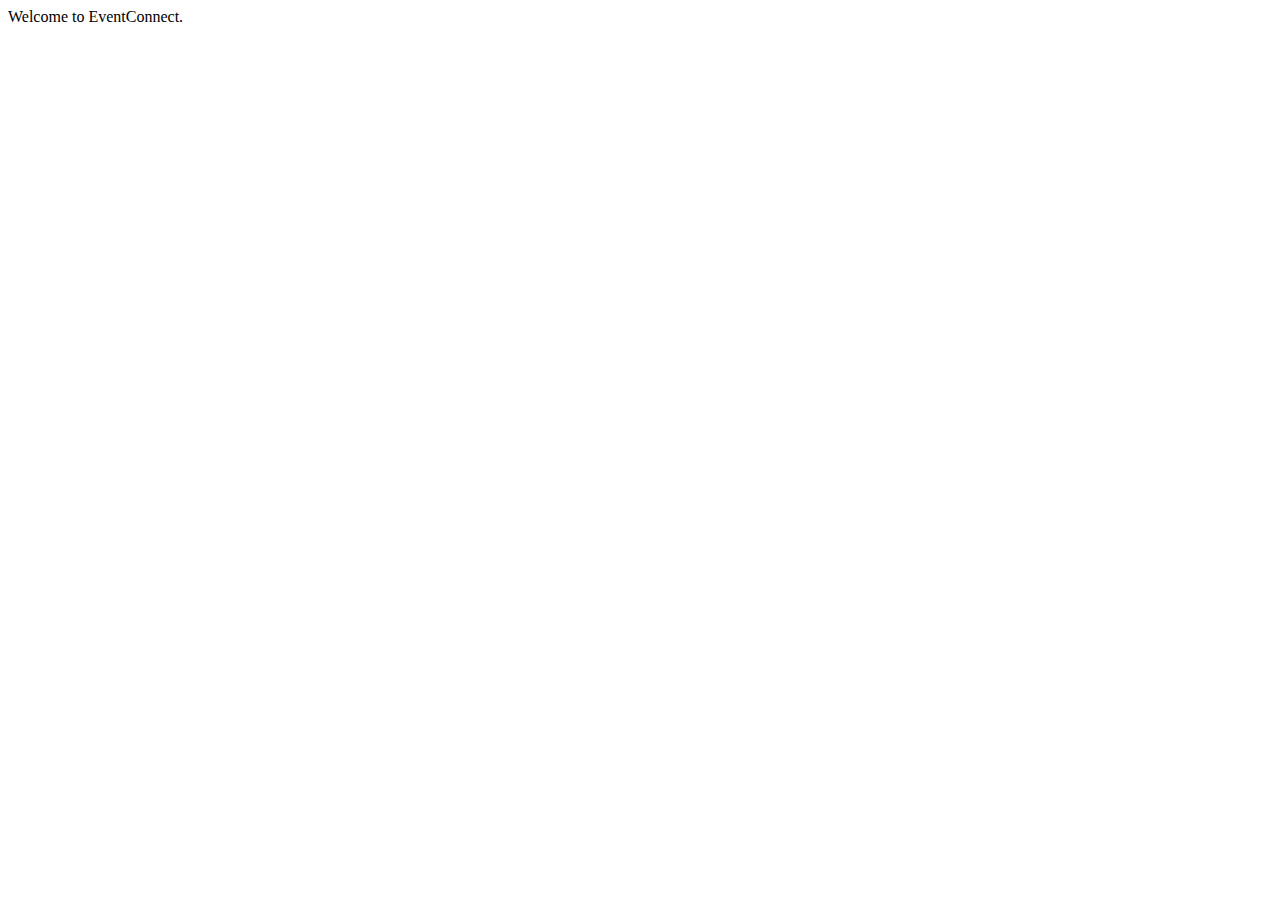
==== index.html @ e749100d "first commit" ====
<!DOCTYPE html>
<html lang="en">
<head>
    <meta charset="UTF-8">
    <meta name="viewport" content="width=device-width, initial-scale=1.0">
    <title>EventConnect</title>
</head>
<body>
    Welcome to EventConnect.
</body>
</html>
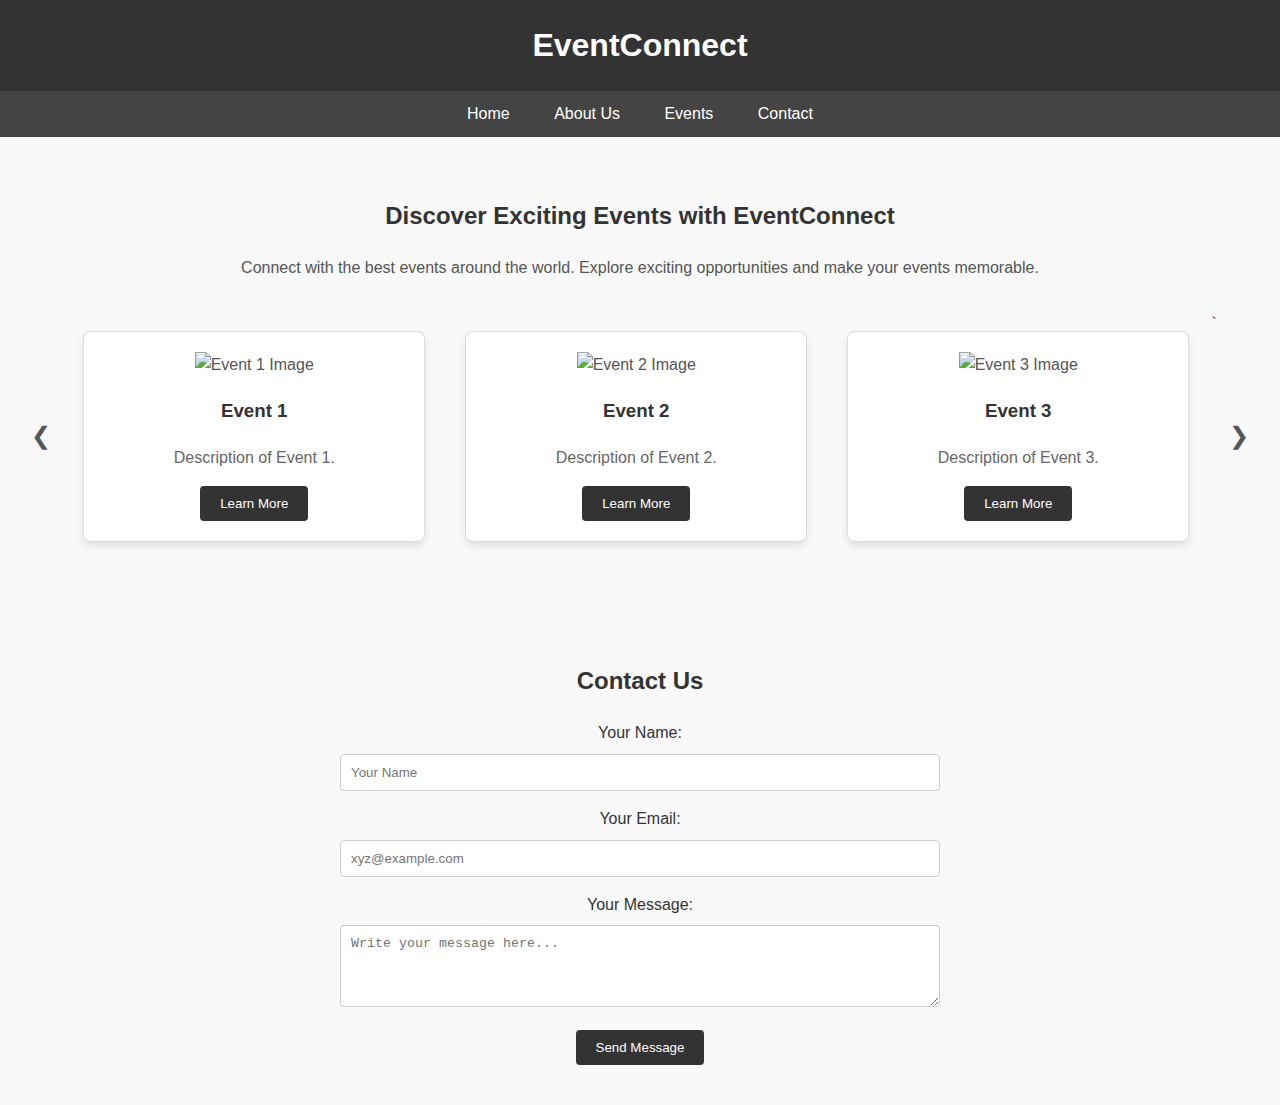
==== commit e753559f: "basic layout" ====
--- a/index.html
+++ b/index.html
@@ -1,11 +1,121 @@
 <!DOCTYPE html>
 <html lang="en">
-<head>
-    <meta charset="UTF-8">
-    <meta name="viewport" content="width=device-width, initial-scale=1.0">
+  <head>
+    <meta charset="UTF-8" />
+    <meta name="viewport" content="width=device-width, initial-scale=1.0" />
     <title>EventConnect</title>
-</head>
-<body>
-    Welcome to EventConnect.
-</body>
-</html>+    <link rel="stylesheet" href="style.css" />
+  </head>
+  <body>
+    <header>
+      <h1 style="margin: 0">EventConnect</h1>
+    </header>
+
+    <nav>
+      <a href="#">Home</a>
+      <a href="/about">About Us</a>
+      <a href="/events">Events</a>
+      <a href="/contact">Contact</a>
+    </nav>
+
+    <section>
+        <h2>Discover Exciting Events with EventConnect</h2>
+        <p>
+          Connect with the best events around the world. Explore exciting
+          opportunities and make your events memorable.
+        </p>
+  
+        <div class="featured-events">
+          <div class="slider-arrow" onclick="prevSlide()">&#10094;</div>
+          <div class="events-container">
+            <div class="event-card">
+              <img src="https://via.placeholder.com/300" alt="Event 1 Image" />
+              <h3>Event 1</h3>
+              <p>Description of Event 1.</p>
+              <button>Learn More</button>
+            </div>
+            <div class="event-card">
+              <img src="https://via.placeholder.com/300" alt="Event 2 Image" />
+              <h3>Event 2</h3>
+              <p>Description of Event 2.</p>
+              <button>Learn More</button>
+            </div>
+            <div class="event-card">
+              <img src="https://via.placeholder.com/300" alt="Event 3 Image" />
+              <h3>Event 3</h3>
+              <p>Description of Event 3.</p>
+              <button>Learn More</button>
+            </div>
+            <!-- Add more event cards as needed -->
+          </div>
+          `
+          <div class="slider-arrow" onclick="nextSlide()">&#10095;</div>
+        </div>
+      </section>
+
+    <section>
+      <h2>Contact Us</h2>
+      <form>
+        <label for="name">Your Name:</label>
+        <input
+          type="text"
+          id="name"
+          name="name"
+          placeholder="Your Name"
+          required
+        />
+
+        <label for="email">Your Email:</label>
+        <input
+          type="email"
+          id="email"
+          name="email"
+          placeholder="xyz@example.com"
+          required
+        />
+
+        <label for="message">Your Message:</label>
+        <textarea
+          id="message"
+          name="message"
+          rows="4"
+          placeholder="Write your message here..."
+          required
+        ></textarea>
+
+        <button type="submit">Send Message</button>
+      </form>
+    </section>
+
+
+
+    <script>
+      let slideIndex = 0;
+
+      function showSlides() {
+        const container = document.querySelector(".events-container");
+        const cards = document.querySelectorAll(".event-card");
+        if (slideIndex >= cards.length) {
+          slideIndex = 0;
+        }
+        if (slideIndex < 0) {
+          slideIndex = cards.length - 1;
+        }
+        const translateValue = -slideIndex * (cards[0].offsetWidth + 40); // 40 is the total margin (20px on each side)
+        container.style.transform = `translateX(${translateValue}px)`;
+      }
+
+      function nextSlide() {
+        slideIndex++;
+        showSlides();
+      }
+
+      function prevSlide() {
+        slideIndex--;
+        showSlides();
+      }
+
+      document.addEventListener("DOMContentLoaded", showSlides);
+    </script>
+  </body>
+</html>
--- a/style.css
+++ b/style.css
@@ -0,0 +1,152 @@
+body {
+    font-family: 'Arial', sans-serif;
+    margin: 0;
+    padding: 0;
+    background-color: #f9f9f9;
+    line-height: 1.6;
+    color: #555;
+}
+
+header {
+    background-color: #333;
+    color: #fff;
+    padding: 20px;
+    text-align: center;
+}
+
+nav {
+    background-color: #444;
+    color: #fff;
+    padding: 10px;
+    text-align: center;
+}
+
+nav a {
+    color: #fff;
+    text-decoration: none;
+    padding: 10px;
+    margin: 0 10px;
+}
+
+section {
+    padding: 40px 20px;
+    text-align: center;
+}
+
+h2 {
+    color: #333;
+}
+
+.featured-events {
+    display: flex;
+    flex-wrap: wrap;
+    justify-content: space-around;
+    margin-top: 30px;
+}
+
+.event-card {
+    width: 300px;
+    margin: 20px;
+    padding: 20px;
+    border: 1px solid #ddd;
+    border-radius: 8px;
+    background-color: #fff;
+    box-shadow: 0 4px 8px rgba(0, 0, 0, 0.1);
+    transition: transform 0.3s ease-in-out;
+}
+
+.event-card:hover {
+    transform: scale(1.05);
+}
+
+.event-card h3 {
+    color: #333;
+}
+
+.event-card p {
+    color: #666;
+}
+
+.event-card button {
+    background-color: #333;
+    color: #fff;
+    padding: 10px 20px;
+    border: none;
+    border-radius: 4px;
+    cursor: pointer;
+    transition: background-color 0.3s ease-in-out;
+}
+
+.event-card button:hover {
+    background-color: #555;
+}
+
+form {
+    max-width: 600px;
+    margin: 0 auto;
+}
+
+label {
+    display: block;
+    margin-bottom: 8px;
+    color: #333;
+}
+
+input,
+textarea {
+    width: 100%;
+    padding: 10px;
+    margin-bottom: 15px;
+    box-sizing: border-box;
+    border: 1px solid #ccc;
+    border-radius: 4px;
+}
+
+button {
+    background-color: #333;
+    color: #fff;
+    padding: 10px 20px;
+    border: none;
+    border-radius: 4px;
+    cursor: pointer;
+    transition: background-color 0.3s ease-in-out;
+}
+
+button:hover {
+    background-color: #555;
+}
+
+
+.slider-arrow {
+    font-size: 24px;
+    cursor: pointer;
+    margin: auto 10px;
+}
+
+.slider-arrow:hover {
+    color: #555;
+}
+
+.featured-events {
+    display: flex;
+    overflow: hidden;
+}
+
+.events-container {
+    display: flex;
+    white-space: nowrap;
+    transition: transform 0.5s ease-in-out;
+    overflow-x: auto;
+}
+
+.event-card {
+    width: 300px;
+    margin: 20px;
+    padding: 20px;
+    border: 1px solid #ddd;
+    border-radius: 8px;
+    background-color: #fff;
+    box-shadow: 0 4px 8px rgba(0, 0, 0, 0.1);
+    transition: transform 0.3s ease-in-out;
+    display: inline-block; /* Display event cards in one line */
+}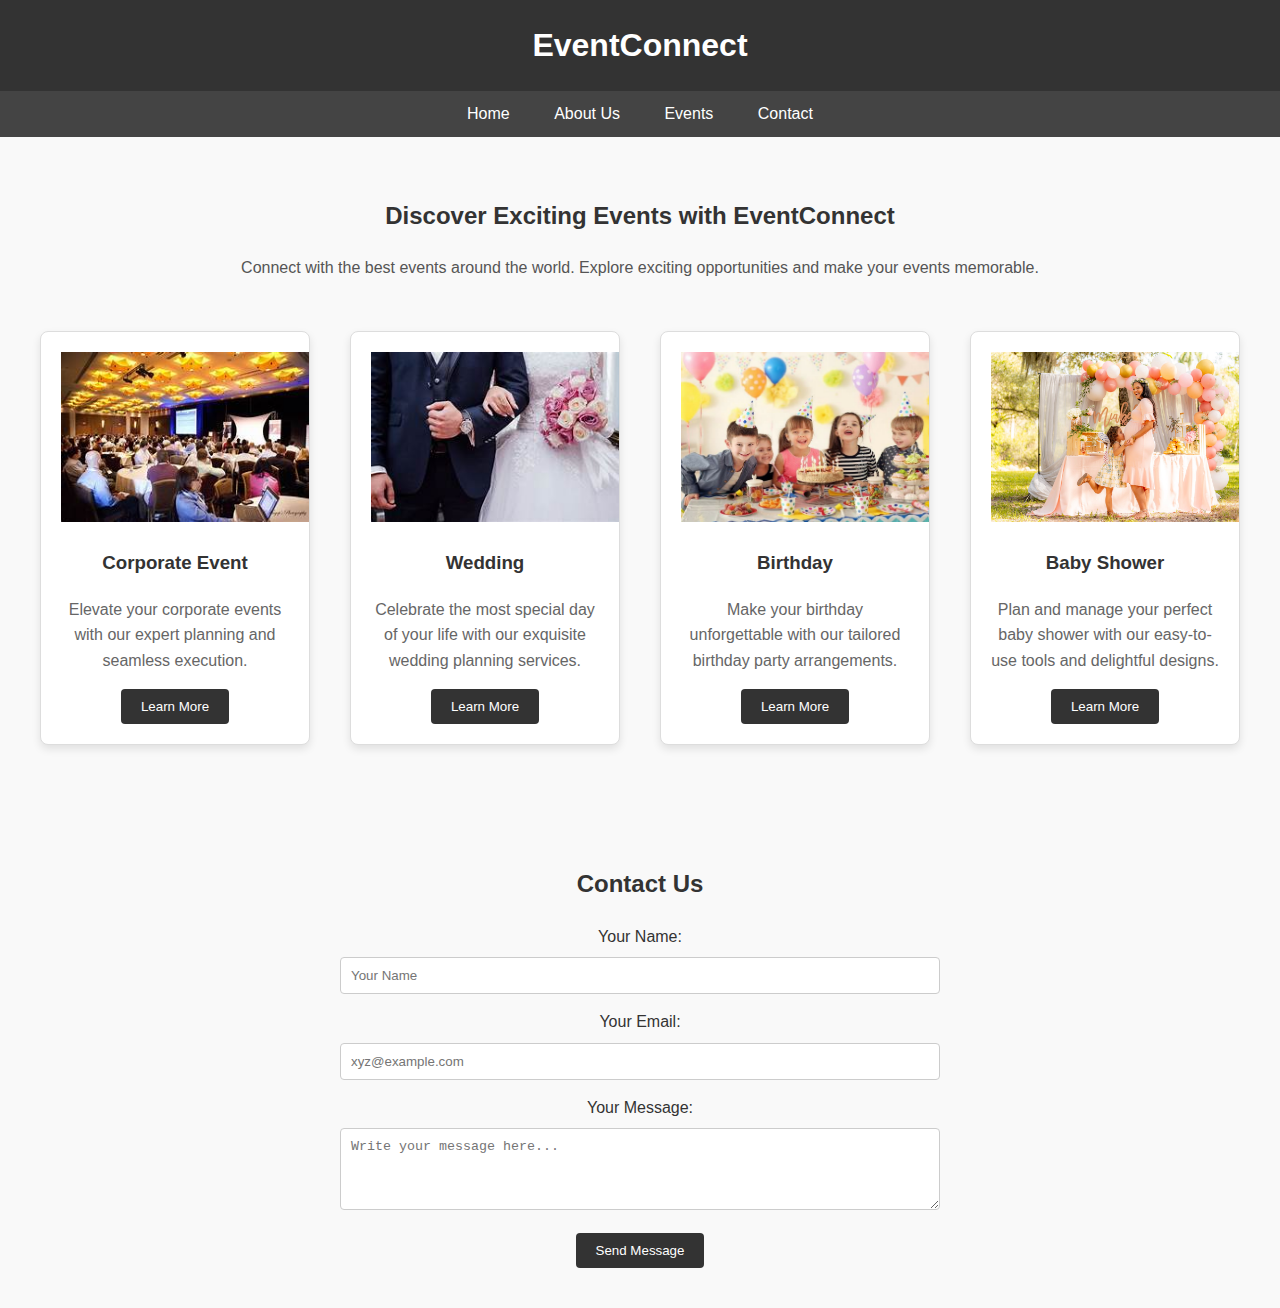
==== commit a29cd32a: "homepage completed" ====
--- a/index.html
+++ b/index.html
@@ -26,30 +26,35 @@
         </p>
   
         <div class="featured-events">
-          <div class="slider-arrow" onclick="prevSlide()">&#10094;</div>
+          <!-- <div class="slider-arrow" onclick="prevSlide()">&#10094;</div> -->
           <div class="events-container">
             <div class="event-card">
-              <img src="https://via.placeholder.com/300" alt="Event 1 Image" />
-              <h3>Event 1</h3>
-              <p>Description of Event 1.</p>
+              <img src="corporate.jpg" alt="Event 1 Image" />
+              <h3>Corporate Event</h3>
+              <p>Elevate your corporate events with our expert planning and seamless execution.</p>
               <button>Learn More</button>
             </div>
             <div class="event-card">
-              <img src="https://via.placeholder.com/300" alt="Event 2 Image" />
-              <h3>Event 2</h3>
-              <p>Description of Event 2.</p>
+              <img src="wedding.jpg" alt="Event 2 Image" />
+              <h3>Wedding</h3>
+              <p>Celebrate the most special day of your life with our exquisite wedding planning services.</p>
               <button>Learn More</button>
             </div>
             <div class="event-card">
-              <img src="https://via.placeholder.com/300" alt="Event 3 Image" />
-              <h3>Event 3</h3>
-              <p>Description of Event 3.</p>
+              <img src="birthday.jpg" alt="Event 3 Image" />
+              <h3>Birthday</h3>
+              <p>Make your birthday unforgettable with our tailored birthday party arrangements.</p>
               <button>Learn More</button>
             </div>
-            <!-- Add more event cards as needed -->
+            <div class="event-card">
+              <img src="baby-shower.jpeg" alt="Event 3 Image" />
+              <h3>Baby Shower</h3>
+              <p>Plan and manage your perfect baby shower with our easy-to-use tools and delightful designs.</p>
+              <button>Learn More</button>
+            </div>
+          
           </div>
-          `
-          <div class="slider-arrow" onclick="nextSlide()">&#10095;</div>
+          <!-- <div class="slider-arrow" onclick="nextSlide()">&#10095;</div> -->
         </div>
       </section>
 
@@ -95,13 +100,14 @@
       function showSlides() {
         const container = document.querySelector(".events-container");
         const cards = document.querySelectorAll(".event-card");
+        const cardWidth = cards[0].offsetWidth + 40;
         if (slideIndex >= cards.length) {
           slideIndex = 0;
         }
         if (slideIndex < 0) {
           slideIndex = cards.length - 1;
         }
-        const translateValue = -slideIndex * (cards[0].offsetWidth + 40); // 40 is the total margin (20px on each side)
+        const translateValue = -slideIndex * cardWidth;
         container.style.transform = `translateX(${translateValue}px)`;
       }
 
--- a/style.css
+++ b/style.css
@@ -12,6 +12,8 @@
     color: #fff;
     padding: 20px;
     text-align: center;
+    /* height: 400px;
+    background-image: url("header.jpg"); */
 }
 
 nav {
@@ -53,6 +55,7 @@
     background-color: #fff;
     box-shadow: 0 4px 8px rgba(0, 0, 0, 0.1);
     transition: transform 0.3s ease-in-out;
+    overflow: hidden;
 }
 
 .event-card:hover {
@@ -65,8 +68,12 @@
 
 .event-card p {
     color: #666;
+    text-wrap:wrap;
 }
-
+.event-card img {
+    width: 250px;
+    height: 170px;
+}
 .event-card button {
     background-color: #333;
     color: #fff;
@@ -75,6 +82,8 @@
     border-radius: 4px;
     cursor: pointer;
     transition: background-color 0.3s ease-in-out;
+    
+
 }
 
 .event-card button:hover {
@@ -121,6 +130,7 @@
     font-size: 24px;
     cursor: pointer;
     margin: auto 10px;
+    display: inline-block;
 }
 
 .slider-arrow:hover {
@@ -148,5 +158,6 @@
     background-color: #fff;
     box-shadow: 0 4px 8px rgba(0, 0, 0, 0.1);
     transition: transform 0.3s ease-in-out;
-    display: inline-block; /* Display event cards in one line */
-}+    display: inline-block; 
+}
+
